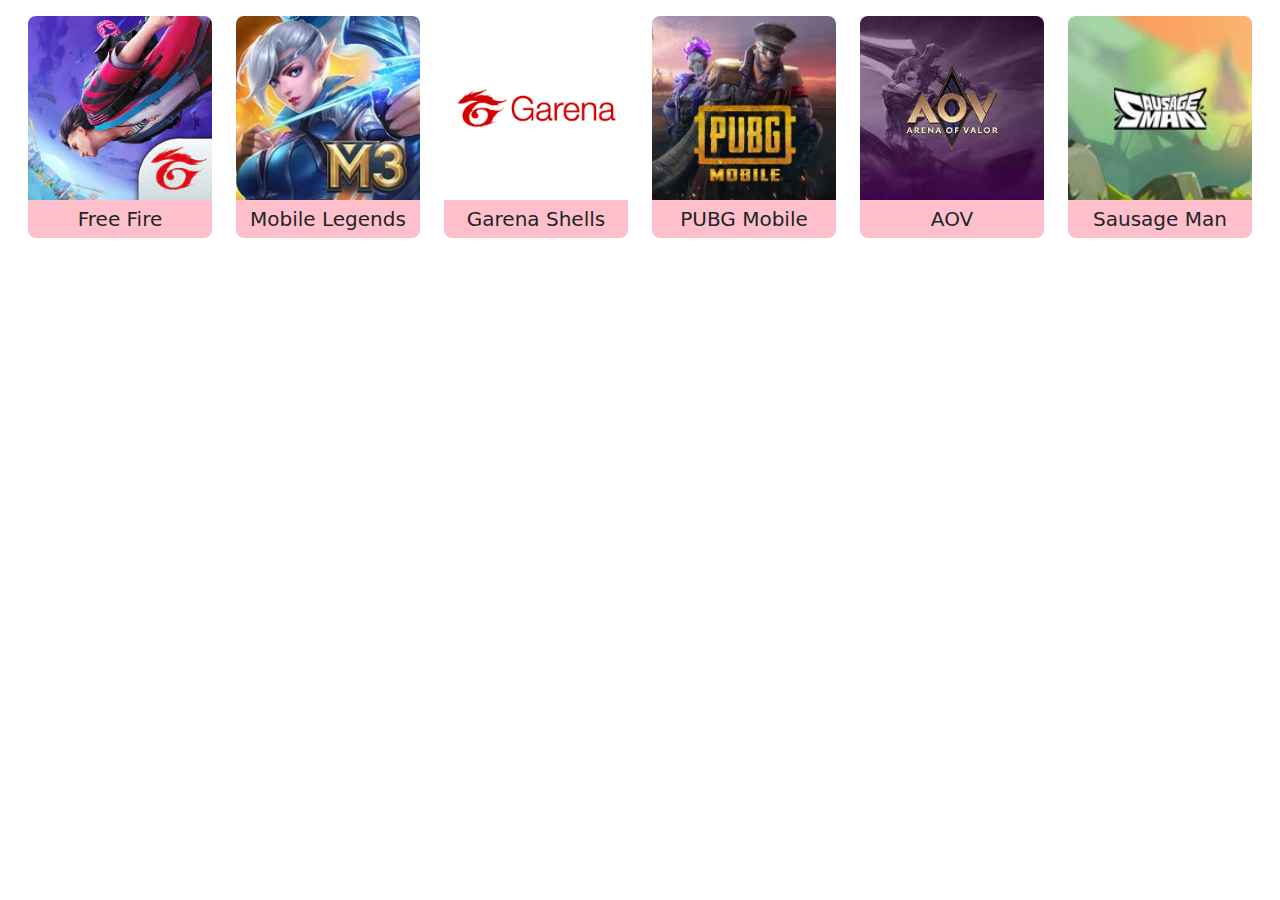
==== index.html @ 2c2d66da "website dm" ====
<!DOCTYPE html>
<html lang="en">
  <head>
    <meta charset="UTF-8" />
    <meta http-equiv="X-UA-Compatible" content="IE=edge" />
    <meta name="viewport" content="width=device-width, initial-scale=1.0" />
    <link rel="stylesheet" href="css/bootstrap.min.css" />
    <title>List Proudct</title>
  </head>
  <body>
    <div class="row mx-auto p-3" id="product"></div>
    <script src="js/jquery.min.js"></script>
    <script src="js/bootstrap.min.js"></script>
    <script src="js/popper.min.js"></script>
    <script>
      function productUndefined() {
        $("body").append(`
            <div class="modal fade" id="modalId" tabindex="-1"  role="dialog" aria-labelledby="modalTitleId" aria-hidden="true">
              <div class="modal-dialog modal-dialog-centered" role="document">
                <div class="modal-content">
                  <div class="modal-header">
                    <h5 class="modal-title" id="modalTitleId">Modal title</h5>
                  </div>
                  <div class="modal-body">
                    <div class="container-fluid">Add rows here</div>
                  </div>
                  <div class="modal-footer">
                    <button type="button" class="btn text-light" data-bs-dismiss="modal" style="background-color: pink; box-shadow: pink -1px 1px 2px" onclick="delModal()">Close</button>
                  </div>
                </div>
              </div>
            </div>`);
        let myModal = new bootstrap.Modal(document.getElementById("modalId"));
        myModal.show();
      }

      function delModal() {
        setTimeout(() => {
          $(".modal").remove();
        }, 400);
      }

      $(document).ready(function () {
        $.getJSON("data/product.json", (data) => {
          let direct;
          $.each(data, (i, data) => {
            direct = data.status == true ? "window.location.href='product/?name=" + data.slug + "'" : "productUndefined()";
            $("#product").append(
              `<div class="col-6 col-md-4 col-lg-2 mb-3" style="cursor: pointer" onclick="${direct}">
                <img src="img/${data.image}" alt="${data.name}" style="width: 100%; border-radius: 8px 8px 0 0" />
                <div class="title fs-5 text-center p-1" style="font-weight: 50%; background-color: pink; border-radius: 0 0 8px 8px">${data.name}</div>
              </div>`
            );
          });
        });
      });
    </script>
  </body>
</html>
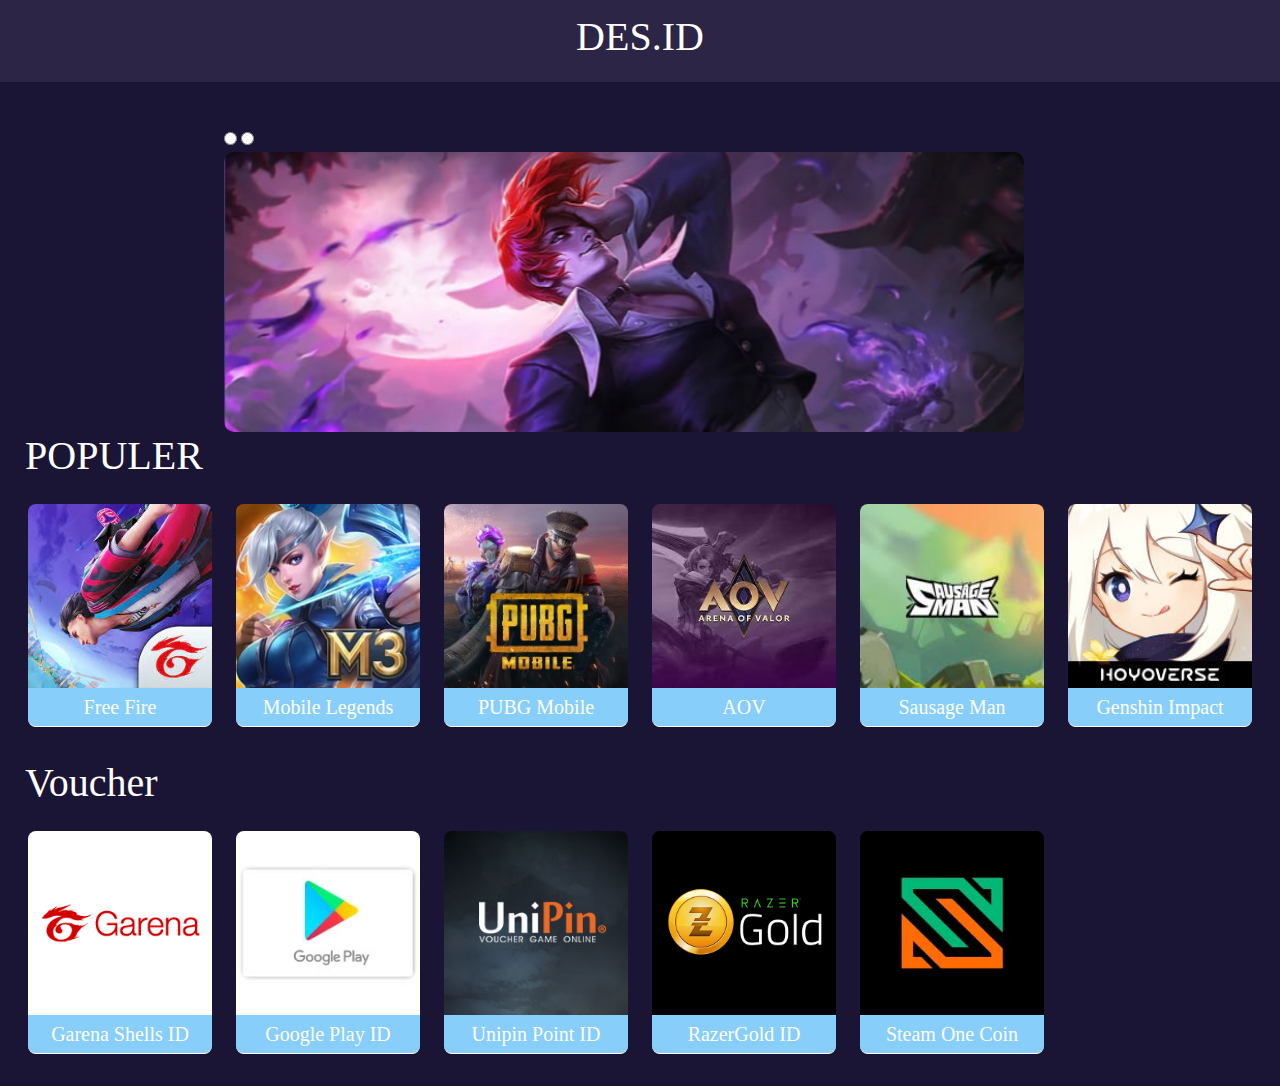
==== commit 289ec47b: "mengubah tampilan" ====
--- a/index.html
+++ b/index.html
@@ -1,59 +1,111 @@
 <!DOCTYPE html>
 <html lang="en">
-  <head>
+
+<head>
     <meta charset="UTF-8" />
     <meta http-equiv="X-UA-Compatible" content="IE=edge" />
     <meta name="viewport" content="width=device-width, initial-scale=1.0" />
     <link rel="stylesheet" href="css/bootstrap.min.css" />
+    <link rel="stylesheet" href="style.css">
+    <link rel="icon" href="img/icon.jpg">
+    <link rel="stylesheet" href="https://cdnjs.cloudflare.com/ajax/libs/font-awesome/6.2.1/css/all.min.css">
     <title>List Proudct</title>
-  </head>
-  <body>
+</head>
+
+<body>
+    <header>
+        <h1>DES.ID</h1>
+        <!-- <a href="/" class="title">des.id</a>
+        <input type="search" class="input-search" placeholder="Cari sesuatu disini...">
+        <button type="submit" class="submit"><i class="fa-solid fa-magnifying-glass"></i></button>
+        <nav>
+            <ul>
+                <li><a href="#home">Home</a></li>
+                <li><a href="#prodduk">Produk</a></li>
+            </ul>
+        </nav> -->
+    </header>
+
+    <div id="home" class="slider">
+        <!-- <h4>info yang akan datang</h4> -->
+        <input type="radio" name="choose" id="" class="choose_1">
+        <input type="radio" name="choose" id="" class="choose_2">
+        <div class="slides">
+            <img src="img/slide-1.jpg" alt="" class="slide s1">
+            <img src="img/slide-2.jpg" alt="" class="slide">
+        </div>
+    </div>
+    <h1 class="judul-p" style="margin-left: 25px;">POPULER</h1>
     <div class="row mx-auto p-3" id="product"></div>
+    <h1 class="judul" style="margin-left: 25px;">Voucher</h1>
+    <div class="row mx-auto p-3" id="voucher"></div>
+
+
     <script src="js/jquery.min.js"></script>
     <script src="js/bootstrap.min.js"></script>
     <script src="js/popper.min.js"></script>
     <script>
-      function productUndefined() {
-        $("body").append(`
-            <div class="modal fade" id="modalId" tabindex="-1"  role="dialog" aria-labelledby="modalTitleId" aria-hidden="true">
-              <div class="modal-dialog modal-dialog-centered" role="document">
-                <div class="modal-content">
-                  <div class="modal-header">
-                    <h5 class="modal-title" id="modalTitleId">Modal title</h5>
-                  </div>
-                  <div class="modal-body">
-                    <div class="container-fluid">Add rows here</div>
-                  </div>
-                  <div class="modal-footer">
-                    <button type="button" class="btn text-light" data-bs-dismiss="modal" style="background-color: pink; box-shadow: pink -1px 1px 2px" onclick="delModal()">Close</button>
-                  </div>
-                </div>
-              </div>
-            </div>`);
-        let myModal = new bootstrap.Modal(document.getElementById("modalId"));
-        myModal.show();
-      }
+        function errorPage() {
+            $("title").html("Page Not Found");
 
-      function delModal() {
-        setTimeout(() => {
-          $(".modal").remove();
-        }, 400);
-      }
+            $("head").append('<link rel="stylesheet" href="css/error.css" />');
 
-      $(document).ready(function () {
-        $.getJSON("data/product.json", (data) => {
-          let direct;
-          $.each(data, (i, data) => {
-            direct = data.status == true ? "window.location.href='product/?name=" + data.slug + "'" : "productUndefined()";
-            $("#product").append(
-              `<div class="col-6 col-md-4 col-lg-2 mb-3" style="cursor: pointer" onclick="${direct}">
+            $("body").html(`
+          <div class="container" id="error">
+            <h2>Oops! Produk Blm Tersedia .</h2>
+            <h1>404</h1>
+            <p>SILAKAN PILIH PRODUK LAIN YA</p>
+            <a href="http://127.0.0.1:5500/index.html">Go Back Home</a>
+          </div>`);
+        }
+
+        function productUndefined() {
+            errorPage();
+        }
+
+        $(document).ready(function() {
+            $.getJSON("data/product.json", (data) => {
+                let direct;
+                $.each(data, (i, data) => {
+                    direct = data.status == true ? "window.location.href='product/index.html?name=" + data.slug + "'" : "productUndefined()";
+                    $("#product").append(
+                        `<div class="col-6 col-md-4 col-lg-2 mb-3" style="cursor: pointer" onclick="${direct}">
                 <img src="img/${data.image}" alt="${data.name}" style="width: 100%; border-radius: 8px 8px 0 0" />
-                <div class="title fs-5 text-center p-1" style="font-weight: 50%; background-color: pink; border-radius: 0 0 8px 8px">${data.name}</div>
+                <div class="title fs-5 text-center p-1" style="font-weight: 50%; background-color: #87cefa; border-radius: 0 0 8px 8px">${data.name}</div>
               </div>`
-            );
-          });
+                    );
+                });
+            });
         });
-      });
+        $(document).ready(function() {
+            $.getJSON("data/voucher.json", (data) => {
+                let direct;
+                $.each(data, (i, data) => {
+                    direct = data.status == true ? "window.location.href='voucher/index.html?name=" + data.slug + "'" : "productUndefined()";
+                    $("#voucher").append(
+                        `<div class="col-6 col-md-4 col-lg-2 mb-3" style="cursor: pointer" onclick="${direct}">
+                <img src="img/${data.image}" alt="${data.name}" style="width: 100%; border-radius: 8px 8px 0 0" />
+                <div class="title fs-5 text-center p-1" style="font-weight: 50%; background-color: #87cefa; border-radius: 0 0 8px 8px">${data.name}</div>
+              </div>`
+                    );
+                });
+            });
+        });
+        $(document).ready(function() {
+            $.getJSON("data/pulsa.json", (data) => {
+                let direct;
+                $.each(data, (i, data) => {
+                    direct = data.status == true ? "window.location.href='pulsa/?name=" + data.slug + "'" : "productUndefined()";
+                    $("#pulsa").append(
+                        `<div class="col-6 col-md-4 col-lg-2 mb-3" style="cursor: pointer" onclick="${direct}">
+                <img src="img/${data.image}" alt="${data.name}" style="width: 100%; border-radius: 8px 8px 0 0" />
+                <div class="title fs-5 text-center p-1" style="font-weight: 50%; background-color: #87cefa; border-radius: 0 0 8px 8px">${data.name}</div>
+              </div>`
+                    );
+                });
+            });
+        });
     </script>
-  </body>
-</html>
+</body>
+
+</html>--- a/style.css
+++ b/style.css
@@ -0,0 +1,227 @@
+                              :root {
+                                 --blue: #2C2546;
+                                 --dark-blue: #1B1535;
+                                 --white: #fff;
+                             }
+                             
+                             * {
+                                 margin: 0;
+                                 padding: 0;
+                                 text-decoration: none;
+                                 list-style-type: none;
+                                 box-sizing: border-box;
+                                 font-family: 'Tahoma';
+                             }
+                             
+                             body {
+                                 background-color: var(--dark-blue);
+                                 color: var(--white);
+                             }
+                             
+                             header {
+                                 align-items: center;
+                                 background-color: var(--blue);
+                                 position: fixed;
+                                 width: 100%;
+                                 top: 0;
+                                 padding: 1%;
+                                 font-weight: bold;
+                                 font-size: 15pt;
+                                 justify-content: center;
+                                 text-align: center;
+                                 top: 0;
+                             }
+                             
+                             .title {
+                                 color: var(--light-blue);
+                                 border-bottom: 1px solid var(--white);
+                                 font-size: 15pt;
+                             }
+                             /* .input-search {
+                                width: 30%;
+                                border: none;
+                                border-radius: 0 0 0 10px;
+                                padding: 2px;
+                            } */
+                             
+                             .submit {
+                                 margin-left: -5px;
+                                 border: none;
+                                 border-radius: 0 10px 0 0;
+                                 padding: 2px;
+                                 background-color: #87cefa;
+                                 color: var(--blue);
+                                 width: 5%;
+                                 font-weight: bold;
+                             }
+                             
+                             nav {
+                                 margin-top: 15px;
+                             }
+                             
+                             nav ul {
+                                 display: flex;
+                                 gap: 20px;
+                                 justify-content: center;
+                             }
+                             
+                             nav ul li a {
+                                 color: #87cefa;
+                             }
+                             
+                             nav ul li a:hover {
+                                 border-bottom: 3px solid var(--white);
+                             }
+                             
+                             .slider {
+                                 margin-top: 10%;
+                                 display: block;
+                                 margin-left: auto !important;
+                                 margin-right: auto !important;
+                                 width: 65%;
+                             }
+                             
+                             .slider h4 {
+                                 margin-top: 20%;
+                             }
+                             
+                             .slides {
+                                 display: flex;
+                                 width: 50rem;
+                                 overflow: hidden;
+                             }
+                             
+                             .slides img {
+                                 border-radius: 10px;
+                             }
+                             
+                             .slide {
+                                 width: 50rem;
+                                 transition: .5s;
+                             }
+                             
+                             .choose_1:checked~.slides>.s1 {
+                                 margin-left: -0rem;
+                             }
+                             
+                             .choose_2:checked~.slides>.s1 {
+                                 margin-left: -50rem;
+                             }
+                             
+                             .tentang {
+                                 overflow: hidden;
+                                 display: grid;
+                                 justify-content: center;
+                                 margin-top: 10%;
+                                 font-size: 15pt;
+                             }
+                             
+                             .card {
+                                 background-color: var(--blue);
+                                 padding: 5%;
+                                 border-radius: 10px;
+                                 box-shadow: 20px 20px black;
+                             }
+                             
+                             .card h1 {
+                                 text-align: center;
+                             }
+                             
+                             html {
+                                 scroll-behavior: smooth;
+                             }
+                             
+                             footer {
+                                 display: grid;
+                                 justify-content: center;
+                                 background-color: var(--blue);
+                                 margin-top: 10%;
+                                 padding: 2%;
+                             }
+                             
+                             .sosmed img {
+                                 width: 50px;
+                             }
+                             
+                             #copyright {
+                                 text-align: center;
+                                 padding: 10px;
+                             }
+                             
+                             @media screen and (max-width: 600px) {
+                                 nav ul li a {
+                                     font-size: 11pt;
+                                 }
+                                 .slider {
+                                     display: none;
+                                 }
+                                 .judul-p {
+                                     padding-top: 6rem;
+                                     margin-left: 0;
+                                     margin-top: 1rem;
+                                 }
+                                 .tentang {
+                                     width: 90%;
+                                     padding-left: 2rem;
+                                     font-size: 13pt;
+                                 }
+                                 .sosmed {
+                                     font-size: 10pt;
+                                     padding-left: 6rem;
+                                 }
+                                 .sosmed img {
+                                     width: 50%;
+                                 }
+                             }
+                             
+                             @media screen and (max-width: 700px) {
+                                 nav ul li a {
+                                     font-size: 11pt;
+                                 }
+                                 .slider {
+                                     display: none;
+                                 }
+                                 .judul-p {
+                                     padding-top: 6rem;
+                                     margin-left: 0;
+                                     margin-top: 1rem;
+                                 }
+                                 .tentang {
+                                     width: 90%;
+                                     padding-left: 2rem;
+                                     font-size: 13pt;
+                                 }
+                                 .sosmed {
+                                     font-size: 10pt;
+                                     padding-left: 6rem;
+                                 }
+                                 .sosmed img {
+                                     width: 50%;
+                                 }
+                             }
+                             
+                             @media screen and (max-width: 1199px) {
+                                 nav ul li a {
+                                     font-size: 11pt;
+                                 }
+                                 .slider {
+                                     display: none;
+                                 }
+                                 .judul-p {
+                                     padding-top: 6rem;
+                                     margin-left: 0;
+                                     margin-top: 1rem;
+                                 }
+                                 /* .tentang {
+                                 width: 90%;
+                                 padding-left: 2rem;
+                                 font-size: 13pt;
+                             }
+                             .sosmed {
+                                 font-size: 10pt;
+                                 padding-left: 6rem;
+                             }
+                             .sosmed img {
+                                 width: 50%;
+                             } */
+                             }--- a/css/error.css
+++ b/css/error.css
@@ -0,0 +1,43 @@
+body {
+    margin: 0;
+    padding: 0;
+    font-family: "montserrat", sans-serif;
+    min-height: 100vh;
+    background-image: linear-gradient(125deg, #6a89cc, #b8e994);
+    width: 100%;
+}
+
+.container {
+    width: 100%;
+    position: absolute;
+    top: 50%;
+    transform: translateY(-50%);
+    text-align: center;
+    color: #343434;
+}
+
+.container h1 {
+    font-size: 160px;
+    margin: 0;
+    font-weight: 900;
+    letter-spacing: 20px;
+    background: url("../img/error.jpeg") center no-repeat;
+    -webkit-text-fill-color: transparent;
+    -webkit-background-clip: text;
+}
+
+.container a {
+    text-decoration: none;
+    background: #18e0d5;
+    color: #fff;
+    padding: 12px 24px;
+    display: inline-block;
+    border-radius: 25px;
+    font-size: 14px;
+    text-transform: uppercase;
+    transition: 0.4s;
+}
+
+.container a:hover {
+    background: #d418e0;
+}